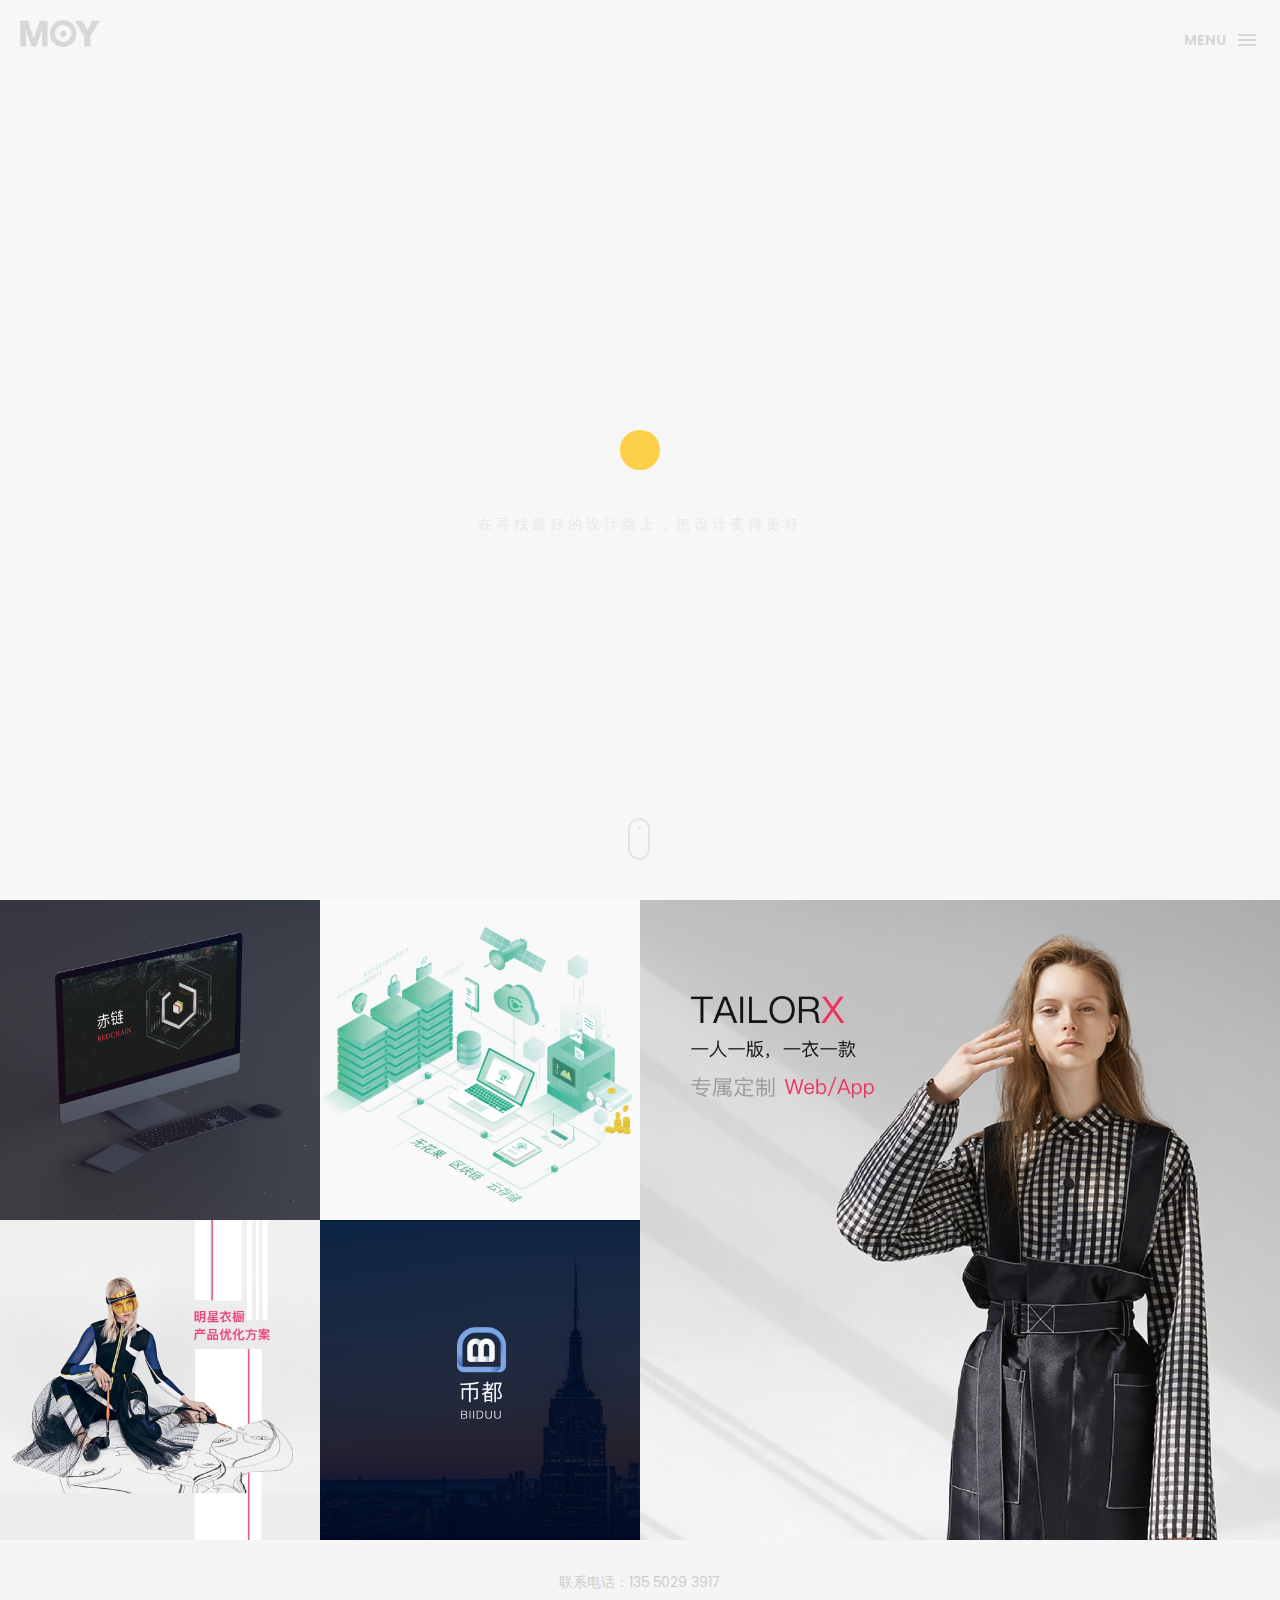
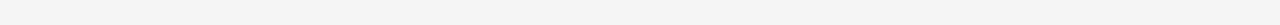
==== index.html @ df7365ad "moyweb" ====
<!DOCTYPE html>
<html lang="en">

<head>
    <meta charset="utf-8">
    <meta http-equiv="X-UA-Compatible" content="IE=edge">
    <meta name="viewport" content="width=device-width, initial-scale=1">
    <!-- The above 3 meta tags *must* come first in the head; any other head content must come *after* these tags -->
    <title>项目展示</title>
    <link rel="icon" href="img/fav.png" type="image/x-icon">

    <!-- Bootstrap -->
    <link href="css/bootstrap.min.css" rel="stylesheet">
    <link href="ionicons/css/ionicons.min.css" rel="stylesheet">

    <!-- main css -->
    <link href="css/style.css" rel="stylesheet">


    <!-- modernizr -->
    <script src="js/modernizr.js"></script>

    <!-- HTML5 shim and Respond.js for IE8 support of HTML5 elements and media queries -->
    <!-- WARNING: Respond.js doesn't work if you view the page via file:// -->
    <!--[if lt IE 9]>
      <script src="https://oss.maxcdn.com/html5shiv/3.7.2/html5shiv.min.js"></script>
      <script src="https://oss.maxcdn.com/respond/1.4.2/respond.min.js"></script>
    <![endif]-->
</head>

<body>

    <!-- Preloader -->
    <div id="preloader">
        <div class="pre-container">
            <div class="spinner">
                <div class="double-bounce1"></div>
                <div class="double-bounce2"></div>
            </div>
        </div>
    </div>
    <!-- end Preloader -->

    <div class="container-fluid">
        <!-- box header -->
        <header class="box-header">
            <div class="box-logo">
                <a href="index.html"><img src="img/logo.png" width="80" alt="Logo"></a>
            </div>
            <!-- box-nav -->
            <a class="box-primary-nav-trigger" href="#0">
                <span class="box-menu-text">Menu</span><span class="box-menu-icon"></span>
            </a>
            <!-- box-primary-nav-trigger -->
        </header>
        <!-- end box header -->

        <!-- nav -->
        <nav>
            <ul class="box-primary-nav">
                    <li class="box-label">MOY</li>
                    <li><a href="index.html">首页</a> <i class="ion-ios-circle-filled color"></i></li>
                    <li><a href="about.html">关于我</a></li>
                    <li><a href="services.html">能力</a></li>
                    <li><a href="portfolio.html">好书推荐</a></li>
                    <li><a href="contact.html">联系我</a></li>
    



                

            </ul>
        </nav>
        <!-- end nav -->

        <!-- box-intro -->
        <section class="box-intro">
            <div class="table-cell">
                <h1 class="box-headline letters rotate-2">
                    <span class="box-words-wrapper">
                        <b class="is-visible">design.</b>
                        <b>&nbsp;coding.</b>
                        <b>operate.</b>
                    </span>
		        </h1>
                <h5>在寻找最好的设计路上，把设计变得更好</h5>
            </div>

            <div class="mouse">
                <div class="scroll"></div>
            </div>
        </section>
        <!-- end box-intro -->
    </div>

    <!-- portfolio div -->
    <div class="portfolio-div">
        <div class="portfolio">
            <div class="no-padding portfolio_container">
                <!-- single work -->
                <div class="col-md-3 col-sm-6  fashion logo">
                    <a href="single-project_CL.html" class="portfolio_item">
                        <img src="img/portfolio/redface.png" alt="image" class="img-responsive" />
                        <div class="portfolio_item_hover">
                            <div class="portfolio-border clearfix">
                                <div class="item_info">
                                    <span>赤链</span>
                                    <em>web</em>
                                </div>
                            </div>
                        </div>
                    </a>
                </div>
                <!-- end single work -->

                <!-- single work -->
                <div class="col-md-3 col-sm-6 fashion ads">
                        <a href="single-project_WHG.html" class="portfolio_item">
                                <img src="img/portfolio/figtoo_face.jpg" alt="image" class="img-responsive" />
                                <div class="portfolio_item_hover">
                                    <div class="portfolio-border clearfix">
                                        <div class="item_info">
                                            <span>无花果</span>
                                            <em>web／pc客户端</em>
                                        </div>
                                    </div>
                                </div>
                            
                            </a>
           
                    </div>
            
                <!-- end single work -->
                

                <!-- single work -->
                <div class="col-md-6 col-sm-12 photography">
                
                    <a href="single-project_TX.html" class="portfolio_item">
                            <img src="img/portfolio/TX_face.jpg" alt="image" class="img-responsive" />
                            <div class="portfolio_item_hover">
                                <div class="portfolio-border clearfix">
                                    <div class="item_info">
                                        <span>TailorX</span>
                                        <em>web/ios/android</em>
                                    </div>
                                </div>
                            </div>
                        </a>
                </div>
                <!-- end single work -->

                <!-- single work -->
                <div class="col-md-3 col-sm-6 graphics ads">
                    <a href="single-project_Star.html" class="portfolio_item">
                        <img src="img/portfolio/star_face.jpg" alt="image" class="img-responsive" />
                        <div class="portfolio_item_hover">
                            <div class="portfolio-border clearfix">
                                <div class="item_info">
                                    <span>明星衣橱</span>
                                    <em>iOS／android</em>
                                </div>
                            </div>
                        </div>
                    </a>
                </div>
                <!-- end single work -->
                

                <!-- single work -->
                <div class="col-md-3 col-sm-6 ads graphics">
                        <a href="single-project_BD.html" class="portfolio_item">
                            <img src="img/portfolio/biduface.png" alt="image" class="img-responsive" />
                            <div class="portfolio_item_hover">
                                <div class="portfolio-border clearfix">
                                    <div class="item_info">
                                        <span>币都</span>
                                        <em>web／iOS／android</em>
                                    </div>
                                </div>
                            </div>
                        </a>
                    </div>
                    <!-- end single work -->

                
            </div>
            <!-- end portfolio_container -->
        </div>
        <!-- portfolio -->
    </div>
    <!-- end portfolio div -->

    <!-- footer -->
    <footer>
        <div class="container-fluid">
            <p class="copyright">联系电话：135 5029 3917</p>
        </div>
    </footer>
    <!-- end footer -->

    <!-- back to top -->
    <a href="#0" class="cd-top"><i class="ion-android-arrow-up"></i></a>
    <!-- end back to top -->



    <!-- jQuery -->
    <script src="js/jquery-2.1.1.js"></script>
    <!--  plugins -->
    <script src="js/bootstrap.min.js"></script>
    <script src="js/menu.js"></script>
    <script src="js/animated-headline.js"></script>
    <script src="js/isotope.pkgd.min.js"></script>


    <!--  custom script -->
    <script src="js/custom.js"></script>
    
    <!-- google analytics  -->
    <!-- <script>
        (function (i, s, o, g, r, a, m) {
            i['GoogleAnalyticsObject'] = r;
            i[r] = i[r] || function () {
                (i[r].q = i[r].q || []).push(arguments)
            }, i[r].l = 1 * new Date();
            a = s.createElement(o),
                m = s.getElementsByTagName(o)[0];
            a.async = 1;
            a.src = g;
            m.parentNode.insertBefore(a, m)
        })(window, document, 'script', 'https://www.google-analytics.com/analytics.js', 'ga');
    
        ga('create', 'UA-76796224-1', 'auto');
        ga('send', 'pageview');
    </script>
     -->
</body>

</html>
---- css/style.css ----
/*
* Box Theme
* Created by : Ahmed Eissa
* website : www.ahmedessa.net
* behance : https://www.behance.net/3essa
*/


/* Table of Content
==================================================
	- Google fonts & font family -
	- General -
    - typography -
    - Preloader -
	- Header -
    - box intro section -
    - Portfoilo section -
    - Footer -
    - About page -
    - Services page -
    - contact page -
    - Portfolio single page -
    - Responsive media queries -
*/


/* Google fonts & font family
==================================================*/

@import url(https://fonts.googleapis.com/css?family=Poppins:400,500,600,700);

/* General
==================================================*/

html,
body {
    height: 100%;
    font-family: 'Poppins', sans-serif;
    line-height: 1.8;
    color: #999
    
}

.no-padding {
    padding-left: 0;
    padding-right: 0;
}

.no-padding [class^="col-"] {
    padding-left: 0;
    padding-right: 0;
}

.main-container {
    padding: 100px 0;
}

.center {
    text-align: center;
}

a {
    -webkit-transition: all .3s;
    transition: all .3s
}

.uppercase {
    text-transform: uppercase;
}

.h-30 {
    height: 30px
}
.h-20 {
    height: 20px
}
.h-40 {
    height: 40px
}

.h-10 {
    height: 10px
}

.color {
    color: #ffbf00;
    font-size: 11px;
}


/* typography
==================================================*/

h1 {
    color: #393939;
    font-size: 60px;
    text-transform: uppercase;
}

h3 {
    color: #393939;
}

h5 {
    color: #ffbf00;
}


/* preloader
==================================================*/

#preloader {
    position: fixed;
    top: 0;
    left: 0;
    right: 0;
    bottom: 0;
    background-color: #f5f5f5;
    /* change if the mask should be a color other than white */
    z-index: 1000;
    /* makes sure it stays on top */
}

.pre-container {
    position: absolute;
    left: 50%;
    top: 50%;
    bottom: auto;
    right: auto;
    -webkit-transform: translateX(-50%) translateY(-50%);
    transform: translateX(-50%) translateY(-50%);
    text-align: center;
}

.spinner {
    width: 40px;
    height: 40px;
    position: relative;
    margin: 100px auto;
}

.double-bounce1,
.double-bounce2 {
    width: 100%;
    height: 100%;
    border-radius: 50%;
    background-color: #ffbf00;
    opacity: 0.6;
    position: absolute;
    top: 0;
    left: 0;
    -webkit-animation: bounce 2.0s infinite ease-in-out;
    animation: bounce 2.0s infinite ease-in-out;
}

.double-bounce2 {
    -webkit-animation-delay: -1.0s;
    animation-delay: -1.0s;
}

@-webkit-keyframes bounce {
    0%,
    100% {
        -webkit-transform: scale(0.0)
    }
    50% {
        -webkit-transform: scale(1.0)
    }
}

@keyframes bounce {
    0%,
    100% {
        transform: scale(0.0);
        -webkit-transform: scale(0.0);
    }
    50% {
        transform: scale(1.0);
        -webkit-transform: scale(1.0);
    }
}


/* headr
==================================================*/

.box-header {
    position: absolute;
    top: 0;
    left: 0;
    background: rgba(255, 255, 255, 0.95);
    height: 50px;
    width: 100%;
    z-index: 3;
    box-shadow: 0 1px 2px rgba(0, 0, 0, 0.3);
    -webkit-font-smoothing: antialiased;
    -moz-osx-font-smoothing: grayscale;
}

.box-header {
    height: 80px;
    background: transparent;
    box-shadow: none;
}

.box-header {
    -webkit-transition: background-color 0.3s;
    transition: background-color 0.3s;
    -webkit-transform: translate3d(0, 0, 0);
    transform: translate3d(0, 0, 0);
    -webkit-backface-visibility: hidden;
    backface-visibility: hidden;
}

.box-header.is-fixed {
    position: fixed;
    top: -80px;
    background-color: rgba(255, 255, 255, 0.96);
    -webkit-transition: -webkit-transform 0.3s;
    transition: -webkit-transform 0.3s;
    transition: transform 0.3s;
    transition: transform 0.3s, -webkit-transform 0.3s;
}

.box-header.is-visible {
    -webkit-transform: translate3d(0, 100%, 0);
    transform: translate3d(0, 100%, 0);
}

.box-header.menu-is-open {
    background-color: rgba(255, 255, 255, 0.96);
}

.box-logo {
    display: block;
    padding: 20px;
}

.box-primary-nav-trigger {
    position: absolute;
    right: 0;
    top: 0;
    height: 100%;
    width: 50px;
    background-color: #fff;
}

.box-primary-nav-trigger .box-menu-text {
    color: #393939;
    text-transform: uppercase;
    font-weight: 700;
    display: none;
}

.box-primary-nav-trigger .box-menu-icon {
    display: inline-block;
    position: absolute;
    left: 50%;
    top: 50%;
    bottom: auto;
    right: auto;
    -webkit-transform: translateX(-50%) translateY(-50%);
    transform: translateX(-50%) translateY(-50%);
    width: 18px;
    height: 2px;
    background-color: #393939;
    -webkit-transition: background-color 0.3s;
    transition: background-color 0.3s;
    list-style: none;
}

.box-primary-nav-trigger .box-menu-icon::before,
.box-primary-nav-trigger .box-menu-icon:after {
    content: '';
    width: 100%;
    height: 100%;
    position: absolute;
    background-color: #393939;
    right: 0;
    -webkit-transition: -webkit-transform .3s, top .3s, background-color 0s;
    -webkit-transition: top .3s, background-color 0s, -webkit-transform .3s;
    transition: top .3s, background-color 0s, -webkit-transform .3s;
    transition: transform .3s, top .3s, background-color 0s;
    transition: transform .3s, top .3s, background-color 0s, -webkit-transform .3s;
}

.box-primary-nav-trigger .box-menu-icon::before {
    top: -5px;
}

.box-primary-nav-trigger .box-menu-icon::after {
    top: 5px;
}

.box-primary-nav-trigger .box-menu-icon.is-clicked {
    background-color: rgba(255, 255, 255, 0);
}

.box-primary-nav-trigger .box-menu-icon.is-clicked::before,
.box-primary-nav-trigger .box-menu-icon.is-clicked::after {
    background-color: 393939;
}

.box-primary-nav-trigger .box-menu-icon.is-clicked::before {
    top: 0;
    -webkit-transform: rotate(135deg);
    transform: rotate(135deg);
}

.box-primary-nav-trigger .box-menu-icon.is-clicked::after {
    top: 0;
    -webkit-transform: rotate(225deg);
    transform: rotate(225deg);
}

.box-primary-nav-trigger {
    width: 100px;
    padding-left: 1em;
    background-color: transparent;
    height: 30px;
    line-height: 30px;
    right: 10px;
    top: 50%;
    bottom: auto;
    -webkit-transform: translateY(-50%);
    transform: translateY(-50%);
}

.box-primary-nav-trigger .box-menu-text {
    display: inline-block;
}

.box-primary-nav-trigger .box-menu-icon {
    left: auto;
    right: 1em;
    -webkit-transform: translateX(0) translateY(-50%);
    transform: translateX(0) translateY(-50%);
}

.box-primary-nav {
    position: fixed;
    left: 0;
    top: 0;
    height: 100%;
    width: 100%;
    background: rgba(0, 0, 0, 0.96);
    z-index: 2;
    text-align: center;
    padding: 50px 0;
    -webkit-backface-visibility: hidden;
    backface-visibility: hidden;
    overflow: auto;
    -webkit-overflow-scrolling: touch;
    -webkit-transform: translateY(-100%);
    transform: translateY(-100%);
    -webkit-transition-property: -webkit-transform;
    transition-property: -webkit-transform;
    transition-property: transform;
    transition-property: transform, -webkit-transform;
    -webkit-transition-duration: 0.4s;
    transition-duration: 0.4s;
    list-style: none;
}

.box-primary-nav li {
    font-size: 22px;
    font-size: 1.375rem;
    font-weight: 300;
    -webkit-font-smoothing: antialiased;
    -moz-osx-font-smoothing: grayscale;
    margin: .2em 0;
    text-transform: capitalize;
}

.box-primary-nav a {
    display: inline-block;
    padding: .4em 1em;
    border-radius: 0.25em;
    -webkit-transition: all 0.2s;
    transition: all 0.2s;
    color: #fff;
    text-decoration: none;
    font-weight: bold;
}
.box-primary-nav a:focus {
    outline: none;
}

.no-touch .box-primary-nav a:hover {
    text-decoration: none;
    color: #ddd;
}

.box-primary-nav .box-label {
    color: #ffbf00;
    text-transform: uppercase;
    font-weight: 700;
    font-size: 17px;
    margin: 2.4em 0 .8em;
}

.box-primary-nav .box-social {
    display: inline-block;
    margin: 10px .4em;
}

.box-primary-nav .box-social a {
    width: 30px;
    height: 30px;
    padding: 0;
    font-size: 30px
}

.box-primary-nav.is-visible {
    -webkit-transform: translateY(0);
    transform: translateY(0);
}

.box-primary-nav {
    padding: 150px 0 0;
}

.box-primary-nav li {
    font-size: 18px;
}


/* box-intro
==================================================*/

.box-intro {
    text-align: center;
    display: table;
    height: 100vh;
    width: 100%;
}

.box-intro .table-cell {
    display: table-cell;
    vertical-align: middle;
}

.box-intro em {
    font-style: normal;
    text-transform: uppercase
}

b i:last-child {
    color: #ffbf00 !important;
}

.box-intro h5 {
    letter-spacing: 4px;
    text-transform: uppercase;
    color: #999;
    line-height: 1.7
}


/* mouse effect */

.mouse {
    position: absolute;
    width: 22px;
    height: 42px;
    bottom: 40px;
    left: 50%;
    margin-left: -12px;
    border-radius: 15px;
    border: 2px solid #888;
    -webkit-animation: intro 1s;
    animation: intro 1s;
}

.scroll {
    display: block;
    width: 3px;
    height: 3px;
    margin: 6px auto;
    border-radius: 4px;
    background: #888;
    -webkit-animation: finger 2s infinite;
    animation: finger 2s infinite;
}

@-webkit-keyframes intro {
    0% {
        opacity: 0;
        -webkit-transform: translateY(40px);
        transform: translateY(40px);
    }
    100% {
        opacity: 1;
        -webkit-transform: translateY(0);
        transform: translateY(0);
    }
}

@keyframes intro {
    0% {
        opacity: 0;
        -webkit-transform: translateY(40px);
        transform: translateY(40px);
    }
    100% {
        opacity: 1;
        -webkit-transform: translateY(0);
        transform: translateY(0);
    }
}

@-webkit-keyframes finger {
    0% {
        opacity: 1;
    }
    100% {
        opacity: 0;
        -webkit-transform: translateY(20px);
        transform: translateY(20px);
    }
}

@keyframes finger {
    0% {
        opacity: 1;
    }
    100% {
        opacity: 0;
        -webkit-transform: translateY(20px);
        transform: translateY(20px);
    }
}


/* text rotate */

.box-headline {
    font-size: 130px;
    line-height: 1.0;
}

.box-words-wrapper {
    display: inline-block;
    position: relative;
}

.box-words-wrapper b {
    display: inline-block;
    position: absolute;
    white-space: nowrap;
    left: 0;
    top: 0;
}

.box-words-wrapper b.is-visible {
    position: relative;
}

.no-js .box-words-wrapper b {
    opacity: 0;
}

.no-js .box-words-wrapper b.is-visible {
    opacity: 1;
}

.box-headline.rotate-2 .box-words-wrapper {
    -webkit-perspective: 300px;
    perspective: 300px;
}

.box-headline.rotate-2 i,
.box-headline.rotate-2 em {
    display: inline-block;
    -webkit-backface-visibility: hidden;
    backface-visibility: hidden;
}

.box-headline.rotate-2 b {
    opacity: 0;
}

.box-headline.rotate-2 i {
    -webkit-transform-style: preserve-3d;
    transform-style: preserve-3d;
    -webkit-transform: translateZ(-20px) rotateX(90deg);
    transform: translateZ(-20px) rotateX(90deg);
    opacity: 0;
}

.is-visible .box-headline.rotate-2 i {
    opacity: 1;
}

.box-headline.rotate-2 i.in {
    -webkit-animation: box-rotate-2-in 0.4s forwards;
    animation: box-rotate-2-in 0.4s forwards;
}

.box-headline.rotate-2 i.out {
    -webkit-animation: box-rotate-2-out 0.4s forwards;
    animation: box-rotate-2-out 0.4s forwards;
}

.box-headline.rotate-2 em {
    -webkit-transform: translateZ(20px);
    transform: translateZ(20px);
}

.no-csstransitions .box-headline.rotate-2 i {
    -webkit-transform: rotateX(0deg);
    transform: rotateX(0deg);
    opacity: 0;
}

.no-csstransitions .box-headline.rotate-2 i em {
    -webkit-transform: scale(1);
    transform: scale(1);
}

.no-csstransitions .box-headline.rotate-2 .is-visible i {
    opacity: 1;
}

@-webkit-keyframes box-rotate-2-in {
    0% {
        opacity: 0;
        -webkit-transform: translateZ(-20px) rotateX(90deg);
    }
    60% {
        opacity: 1;
        -webkit-transform: translateZ(-20px) rotateX(-10deg);
    }
    100% {
        opacity: 1;
        -webkit-transform: translateZ(-20px) rotateX(0deg);
    }
}

@keyframes box-rotate-2-in {
    0% {
        opacity: 0;
        -webkit-transform: translateZ(-20px) rotateX(90deg);
        transform: translateZ(-20px) rotateX(90deg);
    }
    60% {
        opacity: 1;
        -webkit-transform: translateZ(-20px) rotateX(-10deg);
        transform: translateZ(-20px) rotateX(-10deg);
    }
    100% {
        opacity: 1;
        -webkit-transform: translateZ(-20px) rotateX(0deg);
        transform: translateZ(-20px) rotateX(0deg);
    }
}

@-webkit-keyframes box-rotate-2-out {
    0% {
        opacity: 1;
        -webkit-transform: translateZ(-20px) rotateX(0);
    }
    60% {
        opacity: 0;
        -webkit-transform: translateZ(-20px) rotateX(-100deg);
    }
    100% {
        opacity: 0;
        -webkit-transform: translateZ(-20px) rotateX(-90deg);
    }
}

@keyframes box-rotate-2-out {
    0% {
        opacity: 1;
        -webkit-transform: translateZ(-20px) rotateX(0);
        transform: translateZ(-20px) rotateX(0);
    }
    60% {
        opacity: 0;
        -webkit-transform: translateZ(-20px) rotateX(-100deg);
        transform: translateZ(-20px) rotateX(-100deg);
    }
    100% {
        opacity: 0;
        -webkit-transform: translateZ(-20px) rotateX(-90deg);
        transform: translateZ(-20px) rotateX(-90deg);
    }
}


/* portfolio section
==================================================*/

.portfolio .categories-grid span {
    font-size: 30px;
    margin-bottom: 30px;
    display: inline-block;
}

.portfolio .categories-grid .categories ul li {
    list-style: none;
    margin: 20px 0;
}

.portfolio .categories-grid .categories ul li a {
    display: inline-block;
    color: #60606e;
    padding: 0 10px;
    margin: 0 10px;
    -webkit-transition: all .2s ease-in-out .2s;
    transition: all .2s ease-in-out .2s;
}

.portfolio .categories-grid .categories ul li a:hover,
.portfolio .categories-grid .categories ul li a:focus {
    text-decoration: none;
}

.portfolio .categories-grid .categories ul li a.active {
    margin-left: 0;
    background-color: #ffbf00;
    padding: 0px 20px;
    color: white;
    border-radius: 25px;
    text-decoration: none;
}

.portfolio_filter {
    padding-left: 0;
}

.portfolio_item {
    position: relative;
    overflow: hidden;
    display: block;
}

.portfolio_item .portfolio_item_hover {
    position: absolute;
    top: 0px;
    left: 0px;
    height: 100%;
    width: 100%;
    background-color: rgba(0, 0, 0, .8);
    -webkit-transform: translate(-100%);
    transform: translate(-100%);
    opacity: 0;
    -webkit-transition: all .2s ease-in-out;
    transition: all .2s ease-in-out;
}

.portfolio_item .portfolio_item_hover .item_info {
    text-align: center;
    position: absolute;
    top: 50%;
    left: 50%;
    -webkit-transform: translate(-50%, -50%);
    transform: translate(-50%, -50%);
    padding: 10px;
    width: 100%;
    font-weight: bold;
}

.portfolio_item .portfolio_item_hover .item_info span {
    display: block;
    color: #fff;
    font-size: 18px;
    -webkit-transform: translateX(-100px);
    transform: translateX(-100px);
    -webkit-transition: all .2s ease-in-out .2s;
    transition: all .2s ease-in-out .2s;
    opacity: 0;
}

.portfolio_item .portfolio_item_hover .item_info em {
    font-style: normal;
    display: inline-block;
    background-color: #ffbf00;
    padding: 5px 20px;
    border-radius: 25px;
    color: #333;
    margin-top: 10px;
    -webkit-transform: translateX(-100px);
    transform: translateX(-100px);
    -webkit-transition: all .3s ease-in-out .3s;
    transition: all .3s ease-in-out .3s;
    opacity: 0;
    font-size: 10px;
    letter-spacing: 2px;
}

.portfolio_item:hover .portfolio_item_hover {
    opacity: 1;
    -webkit-transform: translateX(0);
    transform: translateX(0);
}

.portfolio_item:hover .item_info em,
.portfolio_item:hover .item_info span {
    opacity: 1;
    -webkit-transform: translateX(0);
    transform: translateX(0);
}

.portfolio .categories-grid .categories ul li {
    float: left;
}

.portfolio .categories-grid .categories ul li a {
    padding: 0 10px;
    -webkit-transition: all .2s ease-in-out .2s;
    transition: all .2s ease-in-out .2s;
}

.portfolio_filter {
    padding-left: 0;
    display: inline-block;
    margin: 0 auto;
    text-align: center;
    margin-bottom: 50px;
}

.portfolio-inner {
    padding-bottom: 0 !important;
    padding-top: 55px;
}


/* footer
==================================================*/

footer {
    padding: 30px 0;
    text-align: center;
    background: #f5f5f5
}

.copyright {
    color: #ccc;
    margin-bottom: 0;
}

footer img {
    margin: 0 auto;
}


/* backto top
==================================================*/

.cd-top {
    display: inline-block;
    height: 40px;
    width: 40px;
    position: fixed;
    bottom: 20px;
    line-height: 40px;
    font-size: 20px;
    right: 10px;
    text-align: center;
    color: #fff;
    background: rgba(255, 191, 0, 0.8);
    visibility: hidden;
    opacity: 0;
    -webkit-transition: opacity .3s 0s, visibility 0s .3s;
    transition: opacity .3s 0s, visibility 0s .3s;
}

.cd-top.cd-is-visible,
.cd-top.cd-fade-out,
.no-touch .cd-top:hover {
    -webkit-transition: opacity .3s 0s, visibility 0s 0s;
    transition: opacity .3s 0s, visibility 0s 0s;
}

.cd-top.cd-is-visible {
    /* the button becomes visible */
    visibility: visible;
    opacity: 1;
}

.cd-top.cd-fade-out {
    opacity: .5;
}

.no-touch .cd-top:hover,
.no-touch .cd-top:focus {
    background-color: #ffbf00;
    opacity: 1;
    color: #fff;
}


/* About page
==================================================*/

.top-bar {
    color: #333;
    padding: 150px 0 150px;
    background: -webkit-linear-gradient( rgba(255, 255, 255, .8), rgba(255, 255, 255, .8)), url(../img/01.jpg);
    background: linear-gradient( rgba(255, 255, 255, .8), rgba(255, 255, 255, .8)), url(../img/01.jpg);
    background-size: cover;
    background-attachment: fixed;
    background-position: center center;
    text-align: center;
}

.top-bar h1 {
    font-size: 60px;
    text-transform: uppercase;
    font-weight: 700;
    color: #999;
    line-height: 50px;
}

.top-bar p {
    font-size: 15px;
    text-transform: uppercase;
    font-weight: 500;
    color: #777;
}

.top-bar p a {
    color: #777;
}

.top-bar p a:hover,
.top-bar p a:focus {
    color: #555;
    text-decoration: none;
}

.social-ul {
    list-style: none;
    display: inline-block;
    padding-left: 0;
}

.social-ul li {
    margin: 0 10px;
    float: left;
}

.social-ul li a {
    font-size: 25px;
    color: #555;
    -webkit-transition: all .3s;
    transition: all .3s;
}

.social-ul li a:hover {
    color: #888;
}


/* Services page
==================================================*/

.size-50 {
    font-size: 50px;
}
.size-30 {
    font-size: 30px;
}

.service-box {
    margin-bottom: 30px;
}

.service-box h3 {
    margin-top: 0;
}


/* contact page
==================================================*/

.details-text i {
    margin-right: 10px;
}

.textarea-contact {
    height: 200px;
    width: 100%;
    border: solid 1px rgba(0, 0, 0, .1);
    position: relative;
}

.textarea-contact textarea {
    height: 100%;
    width: 100%;
    border: 0;
    padding: 20px;
    background-color: transparent;
    float: left;
    z-index: 2;
    font-size: 14px;
    color: #9a9a9a;
    resize: none;
}

.textarea-contact > span {
    position: absolute;
    top: 20px;
    left: 20px;
    -webkit-transform: translateY(-50%);
    transform: translateY(-50%);
    font-size: 12px;
    text-transform: uppercase;
    color: #cdcdcd;
    -webkit-transition: all .2s ease-in-out;
    transition: all .2s ease-in-out;
    z-index: 1;
}

.input-contact {
    height: 40px;
    width: 100%;
    border: solid 1px rgba(0, 0, 0, .1);
    position: relative;
    margin-bottom: 30px;
}

.input-contact input[type="text"] {
    height: 100%;
    width: 100%;
    border: 0;
    padding: 0 20px;
    float: left;
    position: relative;
    background-color: transparent;
    z-index: 2;
    font-size: 14px;
    color: #9a9a9a;
}

.input-contact > span {
    position: absolute;
    top: 50%;
    left: 20px;
    -webkit-transform: translateY(-50%);
    transform: translateY(-50%);
    font-size: 12px;
    text-transform: uppercase;
    color: #cdcdcd;
    -webkit-transition: all .2s ease-in-out;
    transition: all .2s ease-in-out;
    z-index: 1;
}

.input-contact > span.active,
.textarea-contact > span.active {
    color: #ffbf00;
    font-size: 10px;
    top: 0px;
    left: 5px;
    background-color: #fff;
    padding: 5px
}

input:focus,
textarea:focus {
    outline: none;
}

.contact-info {
    margin-top: 20px;
}

.contact-info i {
    height: 30px;
    width: 30px;
    display: inline-block;
    background: #ffbf00;
    text-align: center;
    line-height: 33px;
    margin-right: 10px;
    color: #fff;
    font-size: 21px;
}

.contact-info p {
    display: inline-block;
    margin-right: 20px;
}

.btn-box {
    background: #ffbf00;
    padding: 10px 50px;
    border-radius: 0;
    color: #fff;
    margin-top: 20px;
    text-transform: uppercase;
    letter-spacing: 2px;
    font-weight: 500;
}

.btn-box:hover,
.btn-box:focus {
    background: #F5B700;
    color: #fff;
}


/* single project page
==================================================*/

.cat-ul {
    padding-left: 0;
    list-style: none
}

.cat-ul li i {
    margin-right: 10px;
    color: #ffbf00;
}


/* Responsive media queries
==================================================*/

@media (max-width: 991px) {
    .portfolio .categories-grid span {
        margin-bottom: 0;
        text-align: center;
        width: 100%;
    }
    .portfolio .categories-grid .categories ul li {
        text-align: center;
    }
    .portfolio .categories-grid .categories ul li a {
        margin-left: 0;
    }
    .col-md-6 h3 {
        margin-top: 30px;
    }
}

@media only screen and (max-width: 670px) {
    .box-headline {
        font-size: 100px;
    }
    .box-intro h5 {
        font-size: 12px;
    }
    .box-primary-nav a {
        padding: 5px 1em;
        font-size: 14px;
    }
    .box-primary-nav {
        padding: 80px 0 0;
    }
    .box-primary-nav .box-social a {
        font-size: 23px;
    }
    .top-bar h1 {
        font-size: 40px;
        line-height: 30px;
    }
    .portfolio .categories-grid .categories ul li {
        float: none;
    }
}

@media only screen and (max-width: 520px) {
    .box-headline {
        font-size: 80px;
    }
    .box-intro h5 {
        font-size: 12px;
    }
    .main-container {
        padding: 50px 0;
    }
}

@media only screen and (max-width: 420px) {
    .box-headline {
        font-size: 50px;
    }
    .box-intro h5 {
        font-size: 12px;
    }
    .top-bar h1 {
        font-size: 30px;
        line-height: 30px;
    }
}
img-queen{
    position: center;
    text-align: center;
}
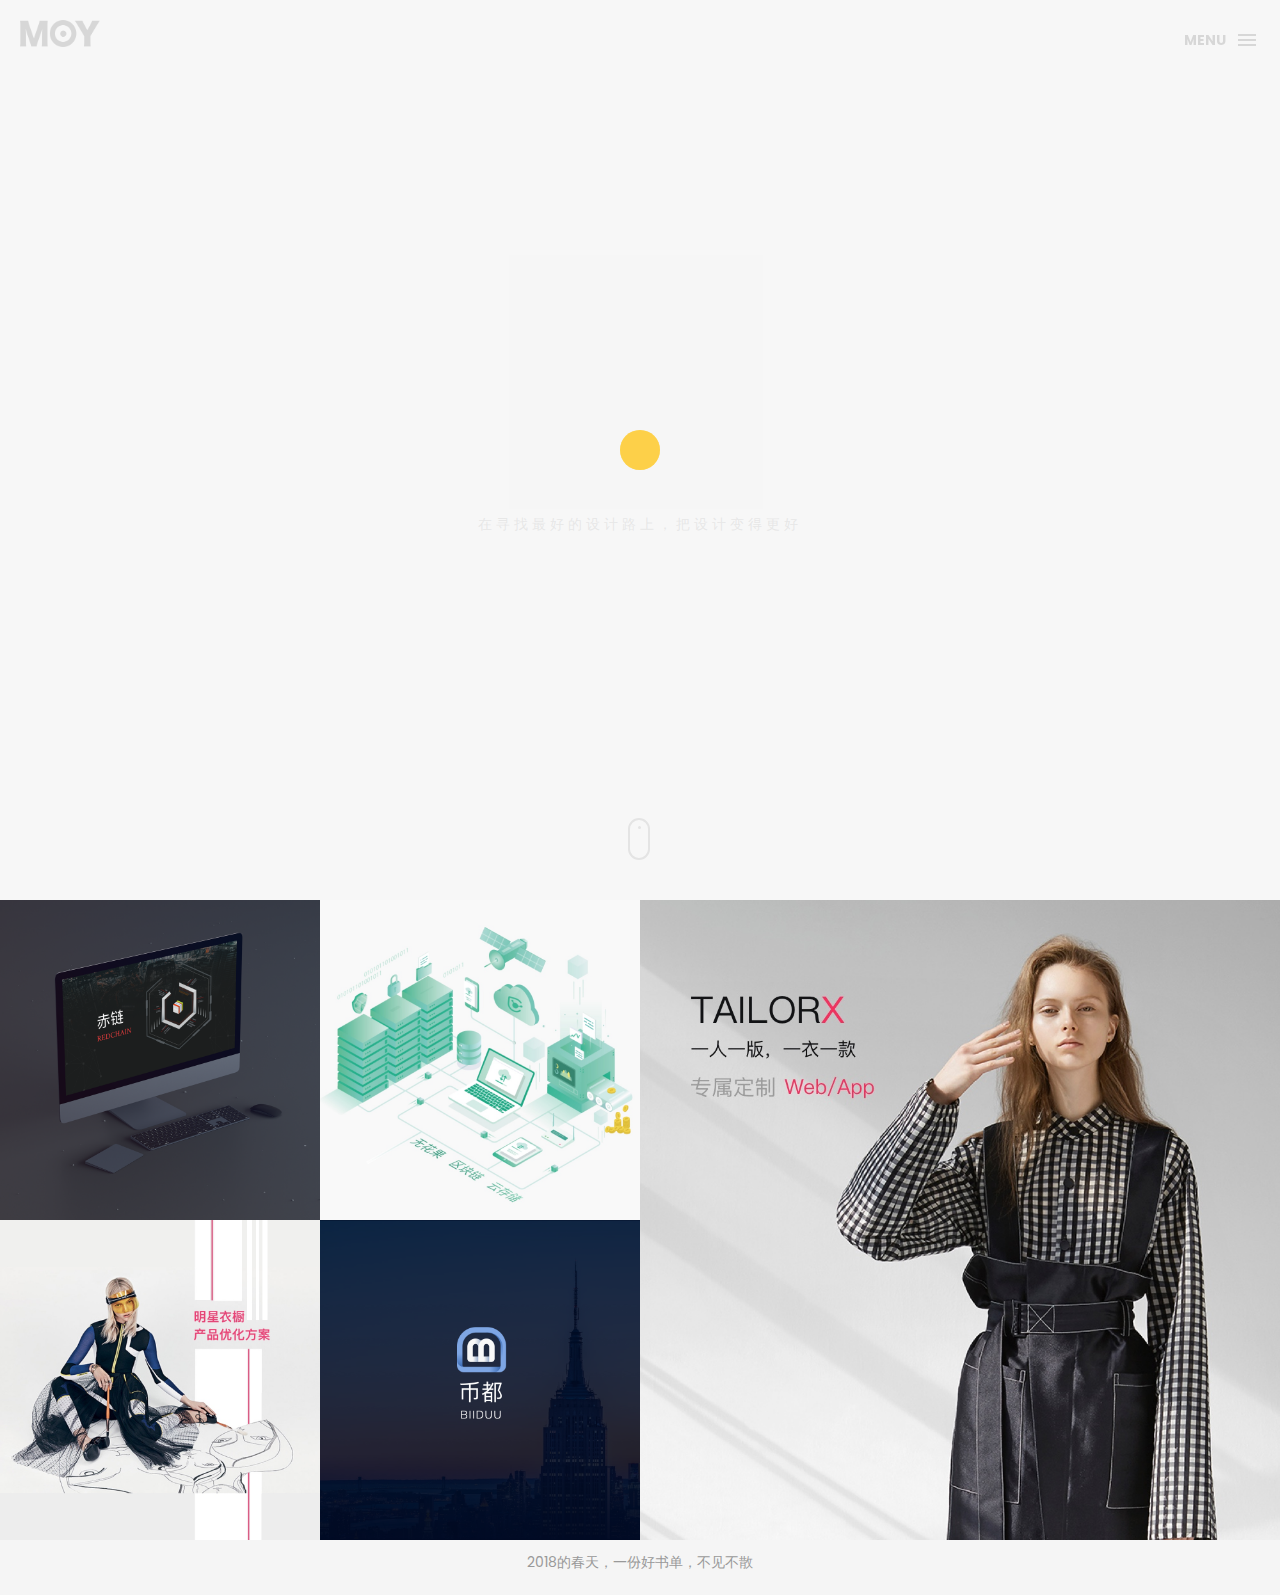
==== commit 0c6b4b15: "moy" ====
--- a/index.html
+++ b/index.html
@@ -6,7 +6,7 @@
     <meta http-equiv="X-UA-Compatible" content="IE=edge">
     <meta name="viewport" content="width=device-width, initial-scale=1">
     <!-- The above 3 meta tags *must* come first in the head; any other head content must come *after* these tags -->
-    <title>项目展示</title>
+    <title>MOY</title>
     <link rel="icon" href="img/fav.png" type="image/x-icon">
 
     <!-- Bootstrap -->
@@ -59,11 +59,11 @@
         <nav>
             <ul class="box-primary-nav">
                     <li class="box-label">MOY</li>
-                    <li><a href="index.html">首页</a> <i class="ion-ios-circle-filled color"></i></li>
-                    <li><a href="about.html">关于我</a></li>
-                    <li><a href="services.html">能力</a></li>
-                    <li><a href="portfolio.html">好书推荐</a></li>
-                    <li><a href="contact.html">联系我</a></li>
+                    <li><a href="index.html" >首页</a> <i class="ion-ios-circle-filled color"></i></li>
+                    <li><a href="about.html" target="blank">关于我</a></li>
+                    <li><a href="services.html" target="blank">能力</a></li>
+                    <li><a href="portfolio.html" target="blank">好书推荐</a></li>
+                    <li><a href="contact.html" target="blank">联系我</a></li>
     
 
 
@@ -193,9 +193,9 @@
     <!-- end portfolio div -->
 
     <!-- footer -->
-    <footer>
-        <div class="container-fluid">
-            <p class="copyright">联系电话：135 5029 3917</p>
+    <footer style="padding-bottom: 10px; padding-top: 10px;">
+        <div class="container-fluid" >
+                <p> 2018的春天，一份好书单，不见不散</p>   
         </div>
     </footer>
     <!-- end footer -->
